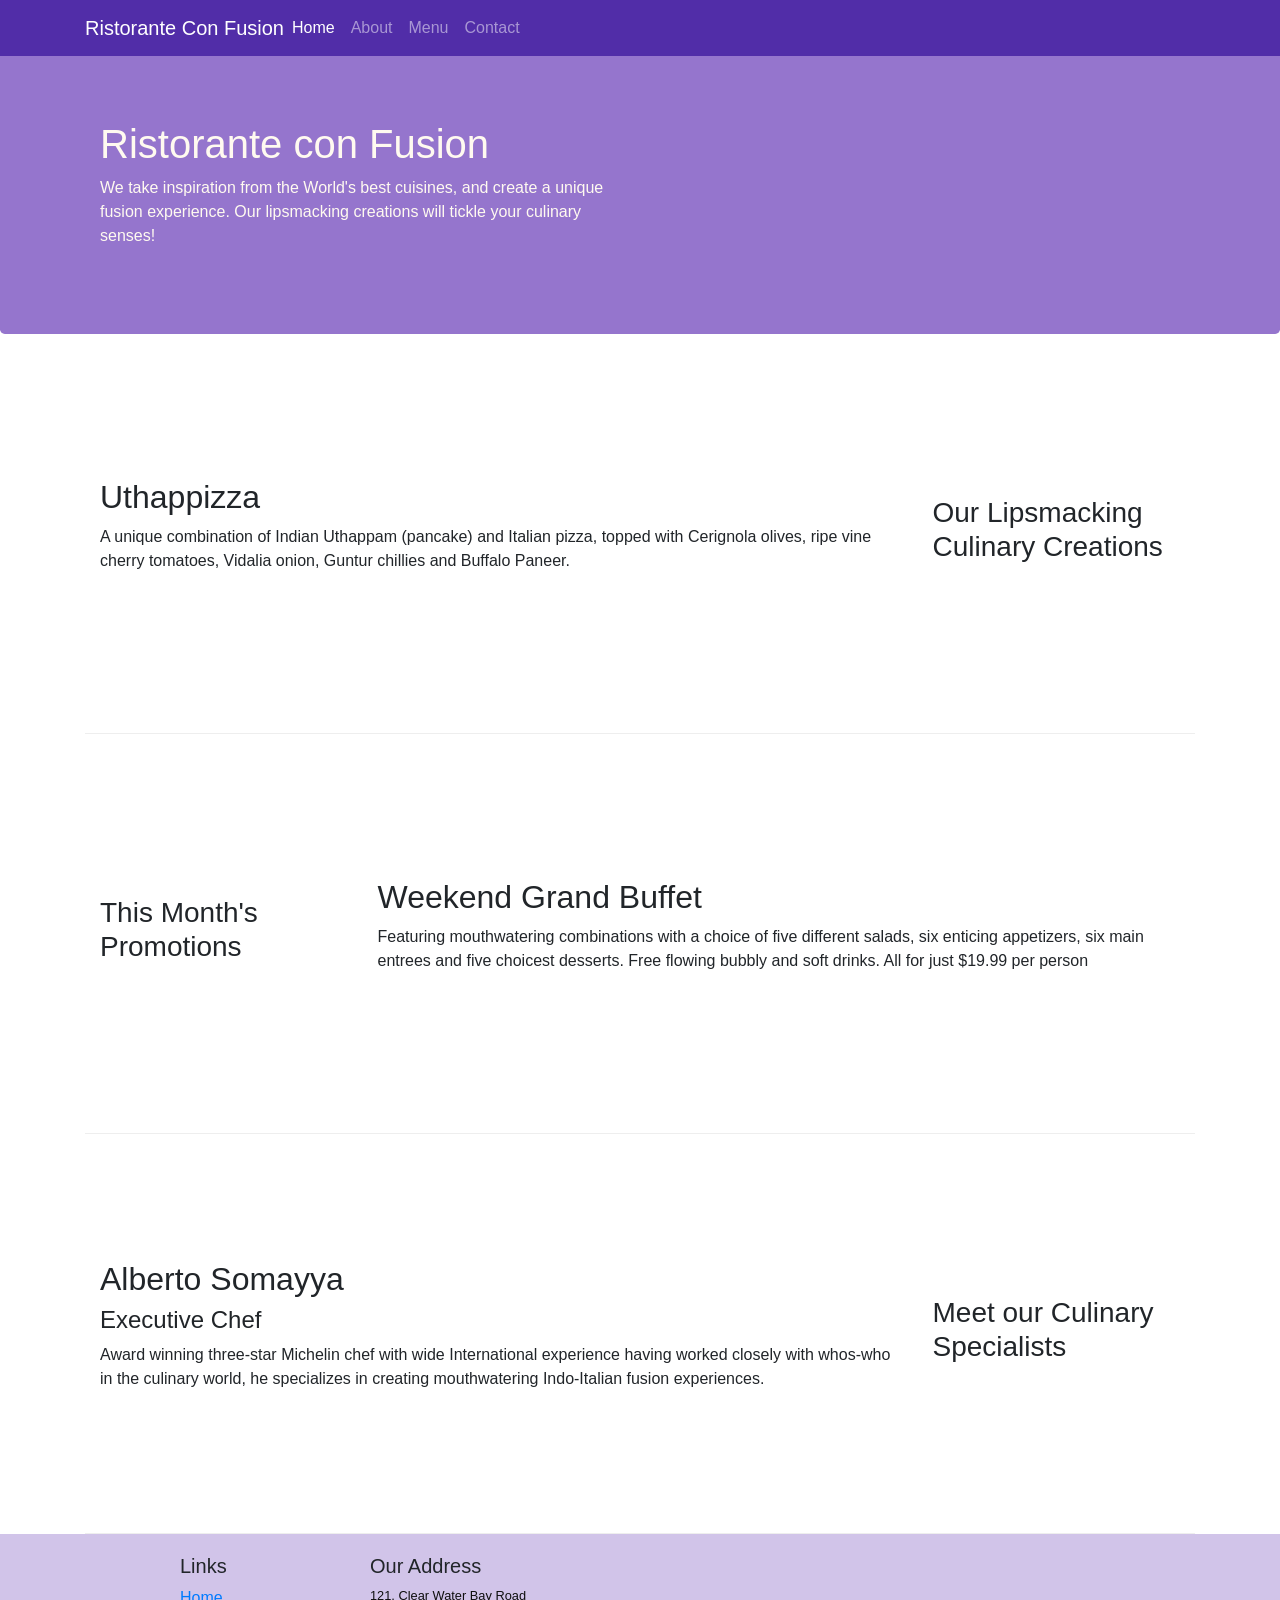
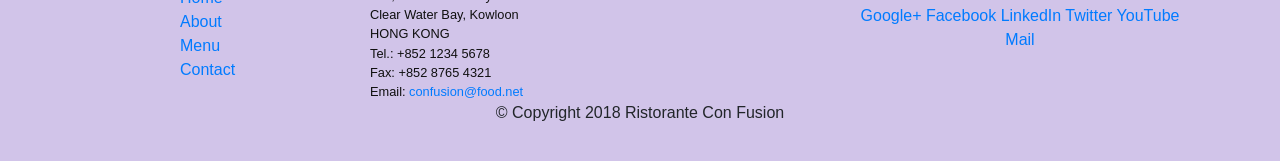
==== index.html @ 41298001 "Navbar And BreadCrumb" ====
<!DOCTYPE html>
<html lang="en">

<head>
     <!-- Required meta tags always come first -->
     <meta charset="utf-8">
     <meta name="viewport" content="width=device-width, initial-scale=1, shrink-to-fit=no">
     <meta http-equiv="x-ua-compatible" content="ie=edge">
 
     <!-- Bootstrap CSS -->
     <link rel="stylesheet" href="css/bootstrap/dist/css/bootstrap.min.css">
     <link rel="stylesheet" href="css/style.css">
    <title>Ristorante Con Fusion</title>
</head>

<body>
    <nav class="navbar navbar-dark navbar-expand-sm fixed-top">
        <div class="container">
            <button class="navbar-toggler" type="button" data-toggle="collapse" data-target="#Navbar">
                <span class="navbar-toggler-icon"></span>
            </button>
            <a href="#" class="navbar-brand mr-auto">Ristorante Con Fusion</a>
            <div class="collapse navbar-collapse" id="Navbar">

                <ul class="navbar-nav mr-auto">
                    <li class="nav-item active"><a href="#" class="nav-link">Home</a></li>
                    <li class="nav-item"><a href="aboutus.html" class="nav-link">About</a></li>
                    <li class="nav-item"><a href="#" class="nav-link">Menu</a></li>
                    <li class="nav-item"><a href="#" class="nav-link">Contact</a></li> 
                </ul>
        
            </div>
        </div>
    </nav>

    <header class="jumbotron">
        <div class="container">
            <div class="row row-header">
                <div class="col-12 col-sm-6"> 
                    <h1>Ristorante con Fusion</h1>
                    <p>We take inspiration from the World's best cuisines, and create a unique fusion experience. Our lipsmacking creations will tickle your culinary senses!</p>
                </div>
                <div class="col-12 col-sm">
                </div>
            </div>
        </div>
    </header>

    <div class="container"> 
        <div class="row row-content align-items-center">
            <div class="col-12 order-sm-last col-sm-4 col-md-3"> 
                <h3>Our Lipsmacking Culinary Creations</h3>
            </div>
            <div class="col order-sm-first col-sm col-md"> 
                <h2>Uthappizza</h2>
                <p>A unique combination of Indian Uthappam (pancake) and Italian pizza, topped with Cerignola olives, ripe vine cherry tomatoes, Vidalia onion, Guntur chillies and Buffalo Paneer.</p>
            </div>
        </div>


        <div class="row row-content align-items-center">
            <div class="col-12 col-sm-4 col-md-3">
                <h3>This Month's Promotions</h3>
            </div>
            <div class="col col-sm col-md">
                <h2>Weekend Grand Buffet</h2>
                <p>Featuring mouthwatering combinations with a choice of five different salads, six enticing appetizers, six main entrees and five choicest desserts. Free flowing bubbly and soft drinks. All for just $19.99 per person </p>
            </div>
        </div>

        <div class="row row-content align-items-center">
            <div class="col-12 order-sm-last col-sm-4 col-md-3">
                <h3>Meet our Culinary Specialists</h3>
            </div>
            <div class="col order-sm-first col-sm col-md">
                <h2>Alberto Somayya</h2>
                <h4>Executive Chef</h4>
                <p>Award winning three-star Michelin chef with wide International experience having worked closely with whos-who in the culinary world, he specializes in creating mouthwatering Indo-Italian fusion experiences. </p>
            </div>
        </div>
    </div>

    <footer class="footer">
        <div class="container">
            <div class="row">             
                <div class="col-4 offset-1 col-sm-2">
                    <h5>Links</h5>
                    <ul class="list-unstyled">
                        <li><a href="#">Home</a></li>
                        <li><a href="aboutus.html">About</a></li>
                        <li><a href="#">Menu</a></li>
                        <li><a href="#">Contact</a></li>
                    </ul>
                </div>
                <div class="col-7 col-sm-5">
                    <h5>Our Address</h5>
                    <address class="address">
		              121, Clear Water Bay Road<br>
		              Clear Water Bay, Kowloon<br>
		              HONG KONG<br>
		              Tel.: +852 1234 5678<br>
		              Fax: +852 8765 4321<br>
		              Email: <a href="mailto:confusion@food.net">confusion@food.net</a>
		           </address>
                </div>
                <div class="col-12 col-sm-4 align-self-center">
                    <div class="text-center">
                        <a href="http://google.com/+">Google+</a>
                        <a href="http://www.facebook.com/profile.php?id=">Facebook</a>
                        <a href="http://www.linkedin.com/in/">LinkedIn</a>
                        <a href="http://twitter.com/">Twitter</a>
                        <a href="http://youtube.com/">YouTube</a>
                        <a href="mailto:">Mail</a>
                    </div>
                </div>
           </div>
           <div  class="row justify-content-center">             
                <div class="col-auto">
                    <p>© Copyright 2018 Ristorante Con Fusion</p>
                </div>
           </div>
        </div>
    </footer>
 <!-- jQuery first, then Popper.js, then Bootstrap JS. -->
 <script src="css/jquery/dist/jquery.slim.min.js"></script>
 <script src="css/popper.js/dist/umd/popper.min.js"></script>
 <script src="css/bootstrap/dist/js/bootstrap.min.js"></script>
</body>

</html>
---- css/style.css ----
.row-header{
    margin: 0px auto;
    padding: 0px auto;
}

.row-content{
    margin: 0px auto;
    padding: 50px 0px 50px 0px;
    border-bottom: 1px ridge;
    min-height: 400px;
}

.footer{
    background-color: #D1C4E9;
    margin: 0px auto;
    padding: 20px 0px 20px 0px;
}

.jumbotron{
    padding: 70px 30px 70px 30px;
    margin: 0px auto;
    background: #9575CD;
    color: floralwhite;
}

.address{
    font-size: 80%;
    margin: 0px;
    color: #0f0f0f;
}
body{
    padding: 50px 0px 0px 0px;
    z-index: 0;
}
.navbar-dark{
    background-color: #512DA8;
}
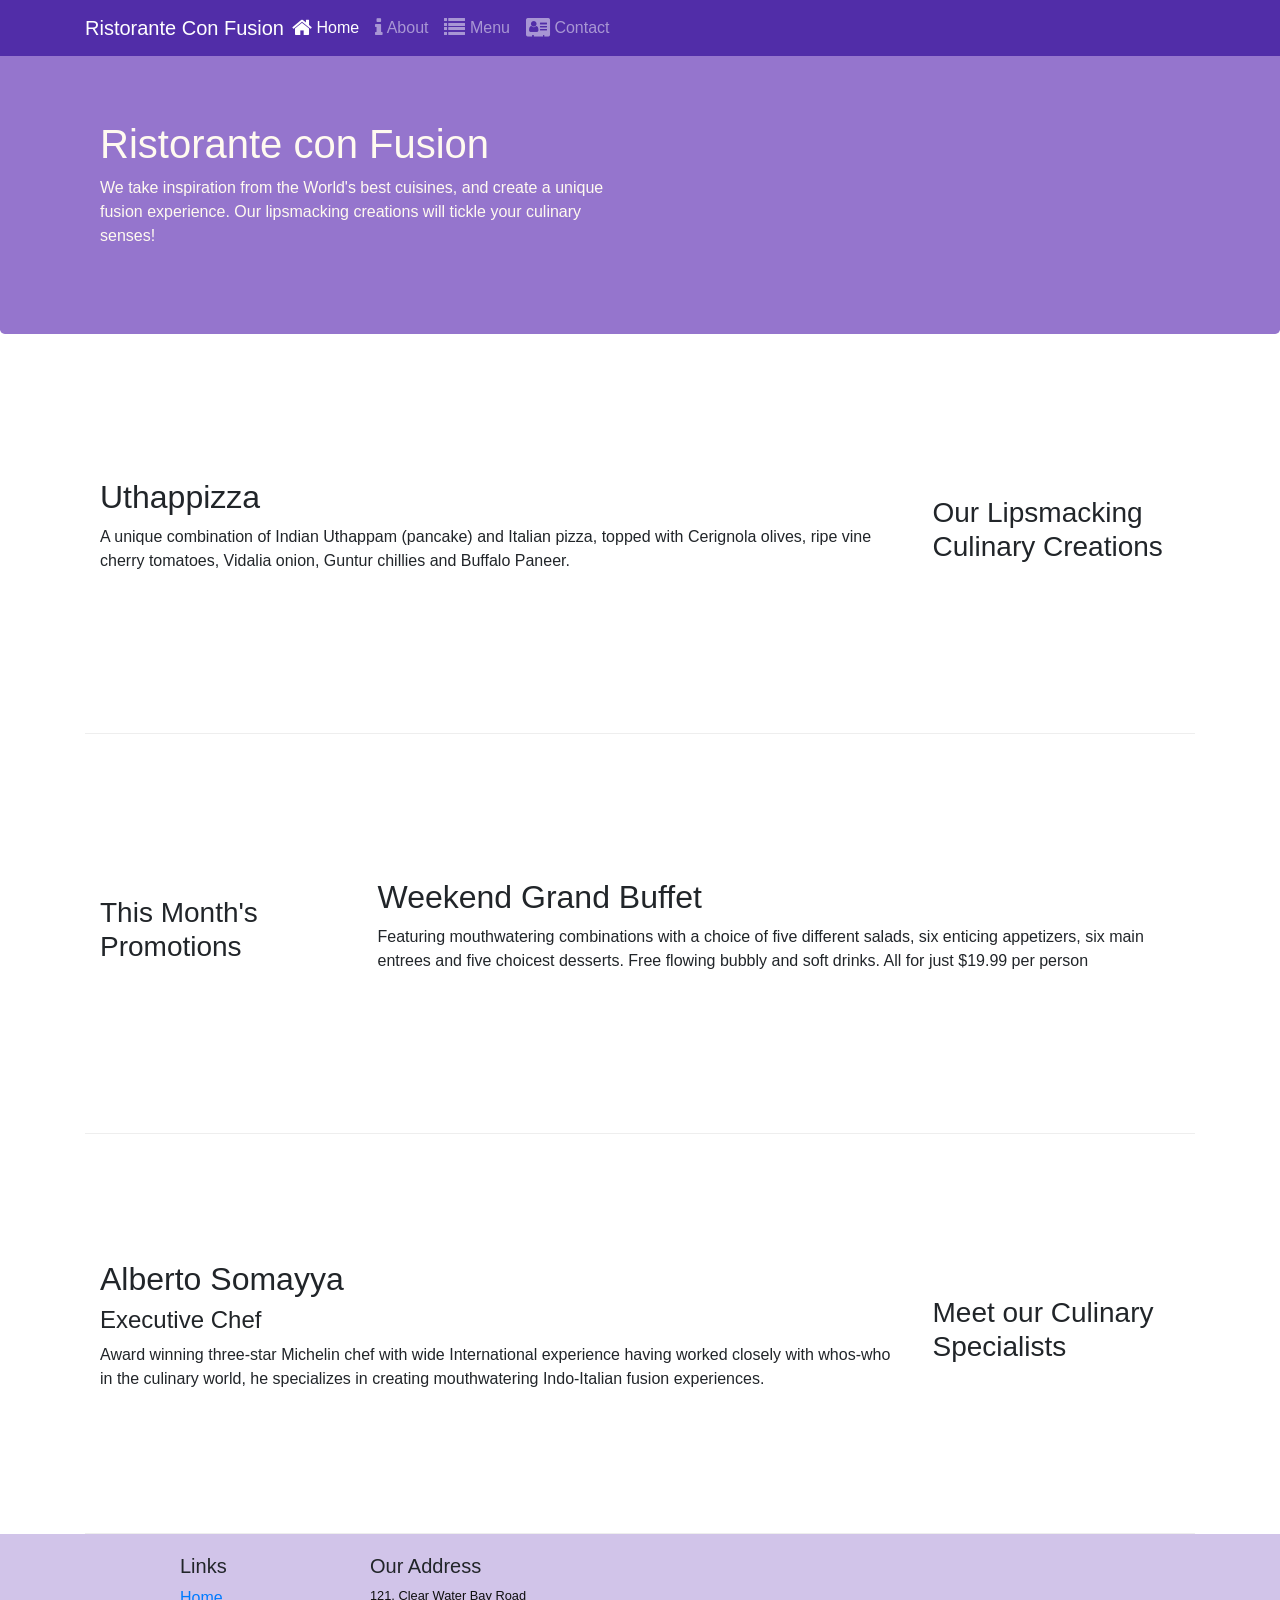
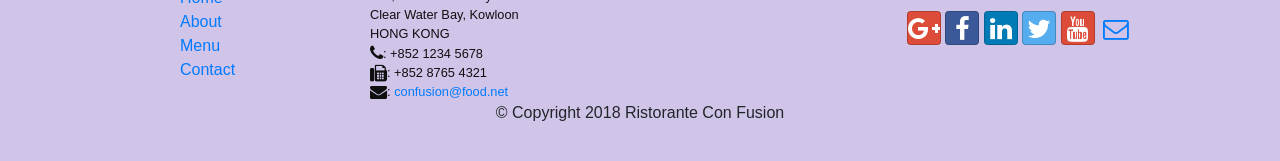
==== commit eb0a0f35: "Icon Fonts" ====
--- a/index.html
+++ b/index.html
@@ -9,6 +9,8 @@
  
      <!-- Bootstrap CSS -->
      <link rel="stylesheet" href="css/bootstrap/dist/css/bootstrap.min.css">
+     <link rel="stylesheet" href="css/font-awesome/css/font-awesome.min.css">
+     <link rel="stylesheet" href="css/bootstrap-social/bootstrap-social.css">
      <link rel="stylesheet" href="css/style.css">
     <title>Ristorante Con Fusion</title>
 </head>
@@ -23,10 +25,10 @@
             <div class="collapse navbar-collapse" id="Navbar">
 
                 <ul class="navbar-nav mr-auto">
-                    <li class="nav-item active"><a href="#" class="nav-link">Home</a></li>
-                    <li class="nav-item"><a href="aboutus.html" class="nav-link">About</a></li>
-                    <li class="nav-item"><a href="#" class="nav-link">Menu</a></li>
-                    <li class="nav-item"><a href="#" class="nav-link">Contact</a></li> 
+                    <li class="nav-item active"><a href="#" class="nav-link"><span class="fa fa-home fa-lg"></span> Home</a></li>
+                    <li class="nav-item"><a href="aboutus.html" class="nav-link"><span class="fa fa-info fa-lg"></span> About</a></li>
+                    <li class="nav-item"><a href="#" class="nav-link"><span class="fa fa-list fa-lg"></span> Menu</a></li>
+                    <li class="nav-item"><a href="#" class="nav-link"><span class="fa fa-address-card fa-lg"></span> Contact</a></li> 
                 </ul>
         
             </div>
@@ -98,19 +100,19 @@
 		              121, Clear Water Bay Road<br>
 		              Clear Water Bay, Kowloon<br>
 		              HONG KONG<br>
-		              Tel.: +852 1234 5678<br>
-		              Fax: +852 8765 4321<br>
-		              Email: <a href="mailto:confusion@food.net">confusion@food.net</a>
+		              <i class="fa fa-phone fa-lg"></i>: +852 1234 5678<br>
+		              <i class="fa fa-fax fa-lg"></i>: +852 8765 4321<br>
+		              <i class="fa fa-envelope fa-lg"></i>: <a href="mailto:confusion@food.net">confusion@food.net</a>
 		           </address>
                 </div>
                 <div class="col-12 col-sm-4 align-self-center">
                     <div class="text-center">
-                        <a href="http://google.com/+">Google+</a>
-                        <a href="http://www.facebook.com/profile.php?id=">Facebook</a>
-                        <a href="http://www.linkedin.com/in/">LinkedIn</a>
-                        <a href="http://twitter.com/">Twitter</a>
-                        <a href="http://youtube.com/">YouTube</a>
-                        <a href="mailto:">Mail</a>
+                        <a class="btn btn-social-icon btn-google" href="http://google.com/+"><i class="fa fa-google-plus fa-lg"></i></a>
+                        <a class="btn btn-social-icon btn-facebook" href="http://www.facebook.com/profile.php?id="><i class="fa fa-facebook fa-lg"></i></a>
+                        <a class="btn btn-social-icon btn-linkedin" href="http://www.linkedin.com/in/"><i class="fa fa-linkedin fa-lg"></i></a>
+                        <a class="btn btn-social-icon btn-twitter" href="http://twitter.com/"><i class="fa fa-twitter fa-lg"></i></a>
+                        <a class="btn btn-social-icon btn-google" href="http://youtube.com/"><i class="fa fa-youtube fa-lg"></i></a>
+                        <a class="btn btn-social-icon" href="mailto:"><i class="fa fa-envelope-o fa-lg"></i></a>
                     </div>
                 </div>
            </div>
